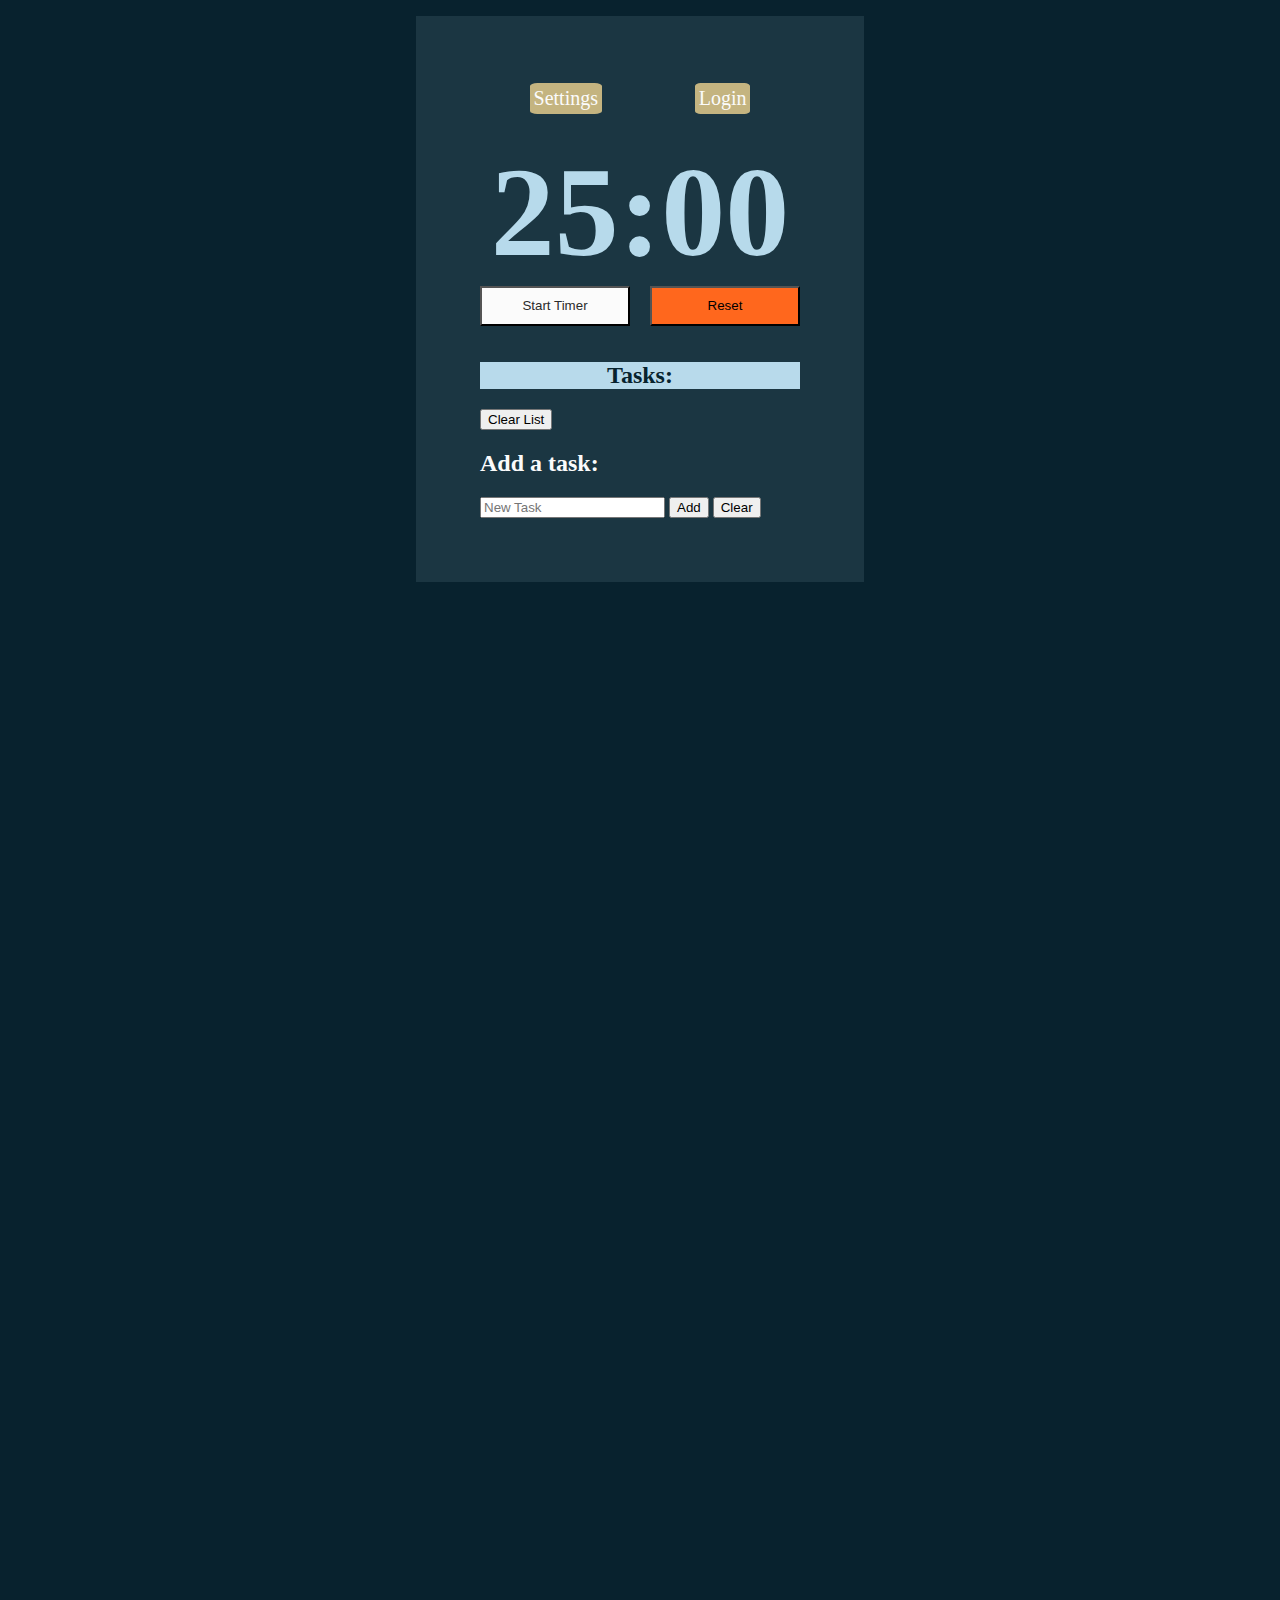
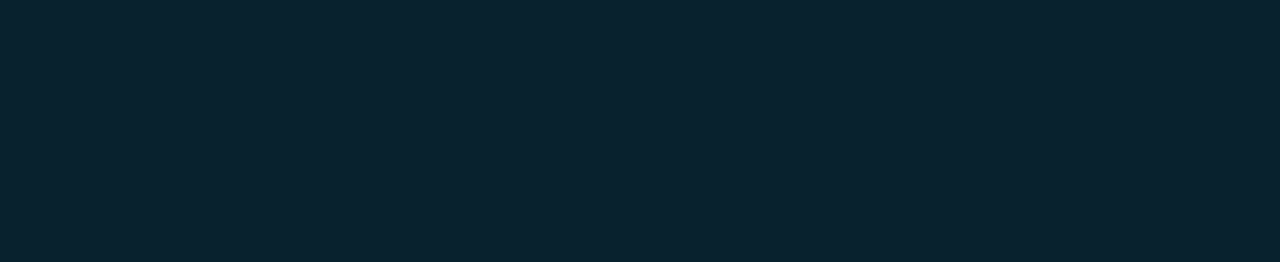
==== index.html @ 4bff12ad "fixed alignment of start and reset button" ====
<!DOCTYPE html>
<html>
<head>
  <link rel="stylesheet" href="styles.css">
</head>
<div id="main">
    <body>
        <div id="all">
            <div id="SettingsLogin">
                <div id="settings">
                    Settings
                </div>
                <div id="login">
                    Login
                </div>
            </div>
            <div id="timer-container">
                <h1>
                    <div id="timer">
                        <span id="minute">25</span> : 
                        <span id="seconds">00</span>
                    </div>
                    <input type="button" id="mixBut" style="width:150px;height:40px;" value="Start Timer" />
                    <button id="reset-btn" style="width:150px;height:40px;">Reset</button>
                </h1>
                <!-- 25:00 -->
                <script>
                    var twentyfiveMinutes = 60 * 25;
                    var pomodoro = 1;
                    //Timer Functions
                    window.onload = () => {
                        let minute = 0;
                        let seconds = 0;
                        let totalSeconds = twentyfiveMinutes;
                        let intervalId = null;
                        function startTimer() {
                            --totalSeconds;
                            seconds = Math.floor(totalSeconds % 60);
                            minute = Math.floor((totalSeconds / 60) % 60);
                            minute = minute < 10 ? "0" + minute : minute;
                            seconds = seconds < 10 ? "0" + seconds : seconds;
                            document.getElementById("minute").innerHTML = minute;
                            document.getElementById("seconds").innerHTML = seconds;
                            if(totalSeconds == 0){
                                totalSeconds = twentyfiveMinutes;
                                clearInterval(intervalId);
                                sound();
                            }
                        }
                        var mixBut = document.getElementById("mixBut");
                        mixBut.addEventListener("click", Start);
                        var resetTimer = document.getElementById("reset-btn");
                        resetTimer.addEventListener("click", Reset);
                        function Start(){
                            intervalId = setInterval(startTimer, 1000);
                            console.log("Started");
                            mixBut.removeEventListener("click", Start);
                            mixBut.addEventListener("click", Stop);
                            document.getElementById("mixBut").style.background = "indianred";
                            mixBut.value = "Stop Timer";
                        }
                        function Stop(){
                        if (intervalId){
                            clearInterval(intervalId);
                        }
                        console.log("Stopped");
                        mixBut.removeEventListener("click", Stop);
                        mixBut.addEventListener("click", Start);
                        document.getElementById("mixBut").style.background = "lightgreen";
                        mixBut.value = "Start Timer";
                        }
                        function Reset(){
                            totalSeconds = twentyfiveMinutes;
                            document.getElementById("minute").innerHTML = '00';
                            document.getElementById("seconds").innerHTML = '00';
                        }
                    }
                </script>
            </div>
            <div id="StartReset">
                <!-- <div id="start">
                    Start
                </div>
                <div id="reset">
                    Reset
                </div> -->
            </div>
            <div id="tasklist">
                <div id="task-container">
                    <h2>Tasks:</h2>
                    <ul id="tasks"></ul>
                </div>
                <input type="button" id="clearList" value="Clear List" />
                <form action="#" method="post" id="taskform">
                    <div>
                      <h2>Add a task:</h2>
                      <input type="text" name="newitem" id="newitem" placeholder="New Task" />
                      <input type="submit" value="Add" />
                      <input type="reset" value="Clear" />
                    </div>
                </form>
                <script>
                    (function(){
                        var todo = document.querySelector( '#tasks' ),
                            form = document.querySelector( 'form' ),
                            field = document.querySelector( '#newitem' );
                        form.addEventListener( 'submit', function( event ) {
                            var text = field.value;
                            if ( text !== '' ) {
                                todo.innerHTML += '<li>' + text +
                                ' <button onclick="Check(this);">check as done</button> <button onclick="Delete(this);">X</button> </li>';
                                field.value = '';
                            }
                            event.preventDefault();
                        }, false);
                        })();

                        function Check(curr){
                            if(curr.parentNode.innerHTML.charAt(0) == "✓"){
                                curr.parentNode.innerHTML= curr.parentNode.innerHTML.substring(1);
                            }
                            else{
                                curr.parentNode.innerHTML = "✓ " + curr.parentNode.innerHTML;
                            }
                        }

                        function Delete(curr){
                            curr.parentNode.parentNode.removeChild(curr.parentNode);    
                        }

                        var listClear = document.getElementById("clearList");

                        listClear.addEventListener("click", noList);

                        function noList(){
                            var ul = document.getElementById("tasks");
                            ul.innerHTML = "";
                        }
                        //refresh confirmation
                        window.onbeforeunload = function(event)
                        {
                            return confirm("Confirm refresh");
                        };
                </script>
            </div>
        </div>
        <!-- TODO: separate and organize html, css, js -->
        <!-- <script src = "assets/scripts/clock.js"></script> --> 
    </body>
</div>
</html>
---- styles.css ----
html{
    background-color: #fbfbfb;
}

body {
    background-color: #08222e;
    padding-bottom: 100%;
    margin: 0;
    color: #fbfbfb;
}

#all{
    background-color: #1B3642;
    width: 20rem;
    margin: 0 auto;
    margin-top: 1em;
    padding: 4rem;
}

#main {
    display: flex;
    flex-direction: column;
    justify-content: center;
}

#timer {
    display: flex;
    justify-content: center;
    font-size: 4em;
    margin-top: 1rem;
    color: #b7daeb;
}

#SettingsLogin {
    display: flex;
    justify-content: center;
    flex-direction: row;
    font-size: 1.25em;
    align-items: center;
    padding: 1%;
}

#settings {
    background-color: #C4B480;
    margin: 0 auto;
    border-radius: 10%;
    padding: .25rem;  
}

#login { 
    background-color: #C4B480;
    margin: 0 auto;
    border-radius: 10%;
    padding: .25rem;
}

#StartReset {
    display: flex;
    justify-content: center;
    flex-direction: row;
    font-size: 2em;
    padding: 1%;
    padding-top: 1em;
    align-items: center;
}

ul {
    text-align: left;
}

/* #start {
    background-color: #fbfbfb;
    color: #2b2b2b;
    margin: 0 auto;
    padding: .25rem;  
    border-radius: 10%;
} */
#mixBut {
    background-color: #fbfbfb;
    color: #2b2b2b;
    /* margin: 0 auto; */
    float: left;
    padding: .25rem;  
    /* border-radius: 10%; */
}

/* #reset {
    background-color: #ff671d;
    margin: 0 auto;
    padding: .25rem;  
    border-radius: 10%;
} */
#reset-btn {
    background-color: #ff671d;
    margin: 0 auto;
    float: right;
    padding: .25rem;  
    /* border-radius: 10%; */
}

#task-container {
    background-color: #b8daeb;
    align-items: center;
    color: #07232e;
    text-align: center;
}

#tasks {
    background-color: #fbfbfb;
    color: #2b2b2b;
}
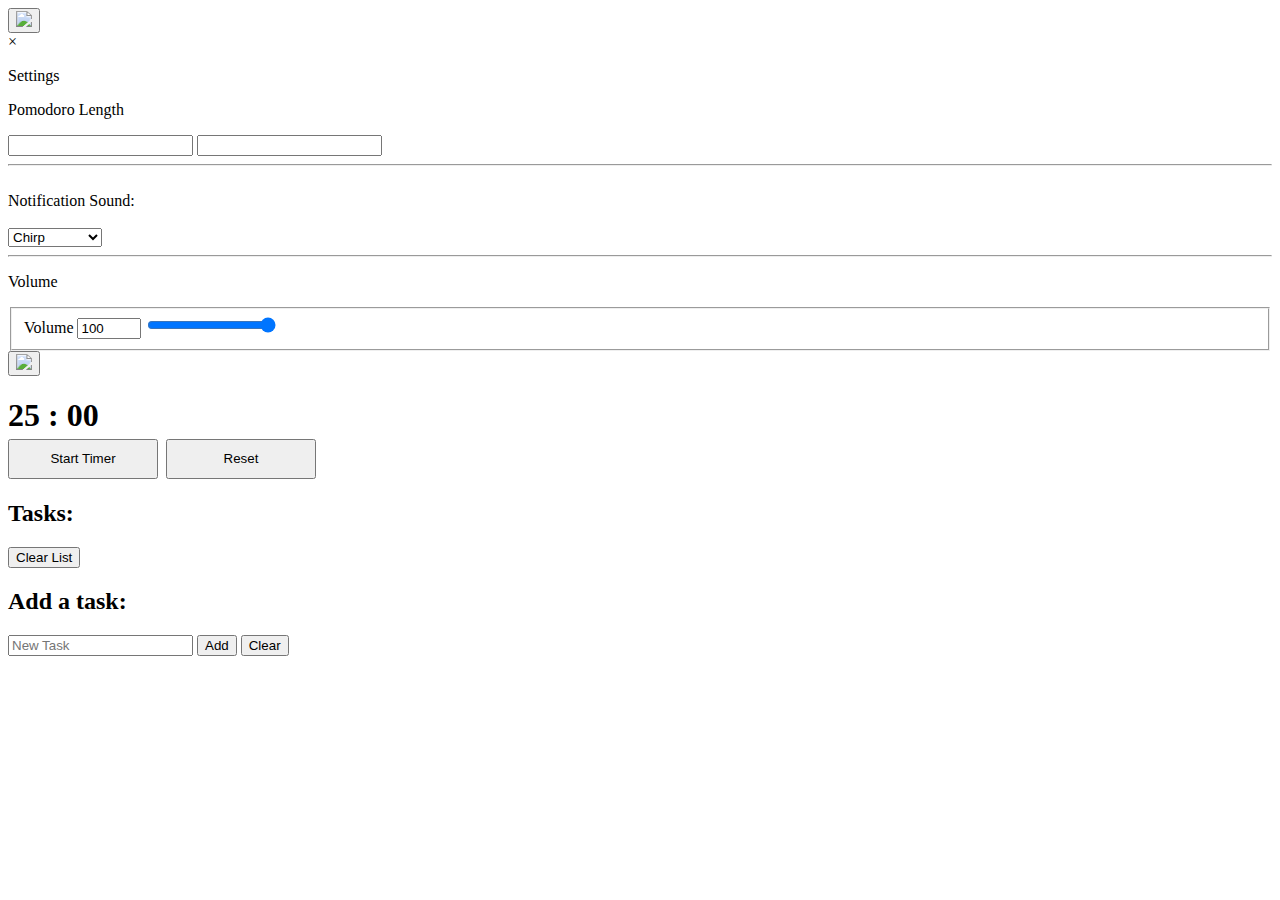
==== commit 3f3f52c9: "added volume, infinite loop, sound select" ====
--- a/index.html
+++ b/index.html
@@ -1,18 +1,56 @@
 <!DOCTYPE html>
 <html>
 <head>
-  <link rel="stylesheet" href="styles.css">
+  <link rel="stylesheet" href="styles/styles.css">
+  <link rel="stylesheet" href="https://cdnjs.cloudflare.com/ajax/libs/font-awesome/4.7.0/css/font-awesome.min.css">
+  <meta charset="utf-8"> 
 </head>
 <div id="main">
     <body>
         <div id="all">
             <div id="SettingsLogin">
-                <div id="settings">
-                    Settings
+                <button id="settings-btn" > 
+                    <img src="images/cog-solid.svg" height="35"/>
+                </button>
+                <!-- FIXME: modal isn't responsive with window size -->
+                <!-- pop up modal for settings -->
+                <div id="settings-modal" class="modal">
+                    <div class="modal-settings-content">
+                        <span class="close">&times;</span>
+                        <span id="modal-title"><p>Settings</p></span>
+                        <div class="modal-settings-customization">
+                            <p>Pomodoro Length</p>
+                                <input type="number" class="minutes" min="0" step="1" id="userMins"/>
+                                <input type="number" class="seconds" min="0" step="1" id="userSecs"/>
+                                <br><hr style="color: black;"><br>
+                            <!-- <p>Notification Sound</p> -->
+                                <!-- <form action="/action_page.php"> --> <!-- if 2 forms open, task doesnt work -->
+                                <label for="cars">Notification Sound:</label>
+                                <br><br>
+                                <select id="changeSelect" name="alarmMusic" onselect="sound()">
+                                    <option value="Chirp">Chirp</option>
+                                    <option value="Alarm-Clock">Alarm Clock</option>
+                                    <option value="None">None</option>
+                                </select>
+                                </form>
+                                <hr>
+                            <p>Volume</p>
+                            <!-- Add volume adjuster -->
+                            <fieldset id="volume-controls">
+                                <div id="volume-grid-container">
+                                  <label for="volume-number" id="volume-text">Volume</label>
+                                  <input id="volume-number" name="volume-number" type="number" min="0" max="100"
+                                    value="100">
+                                  <input id="volume-slider" name="volume-slider" type="range" min="0" max="100"
+                                    value="100">
+                                </div>
+                            </fieldset>
+                        </div>
+                    </div>
                 </div>
-                <div id="login">
-                    Login
-                </div>
+                <button class="login-btn" > 
+                    <img src="images/profileIcon.png" height="35"/>
+                </button>
             </div>
             <div id="timer-container">
                 <h1>
@@ -24,66 +62,8 @@
                     <button id="reset-btn" style="width:150px;height:40px;">Reset</button>
                 </h1>
                 <!-- 25:00 -->
-                <script>
-                    var twentyfiveMinutes = 60 * 25;
-                    var pomodoro = 1;
-                    //Timer Functions
-                    window.onload = () => {
-                        let minute = 0;
-                        let seconds = 0;
-                        let totalSeconds = twentyfiveMinutes;
-                        let intervalId = null;
-                        function startTimer() {
-                            --totalSeconds;
-                            seconds = Math.floor(totalSeconds % 60);
-                            minute = Math.floor((totalSeconds / 60) % 60);
-                            minute = minute < 10 ? "0" + minute : minute;
-                            seconds = seconds < 10 ? "0" + seconds : seconds;
-                            document.getElementById("minute").innerHTML = minute;
-                            document.getElementById("seconds").innerHTML = seconds;
-                            if(totalSeconds == 0){
-                                totalSeconds = twentyfiveMinutes;
-                                clearInterval(intervalId);
-                                sound();
-                            }
-                        }
-                        var mixBut = document.getElementById("mixBut");
-                        mixBut.addEventListener("click", Start);
-                        var resetTimer = document.getElementById("reset-btn");
-                        resetTimer.addEventListener("click", Reset);
-                        function Start(){
-                            intervalId = setInterval(startTimer, 1000);
-                            console.log("Started");
-                            mixBut.removeEventListener("click", Start);
-                            mixBut.addEventListener("click", Stop);
-                            document.getElementById("mixBut").style.background = "indianred";
-                            mixBut.value = "Stop Timer";
-                        }
-                        function Stop(){
-                        if (intervalId){
-                            clearInterval(intervalId);
-                        }
-                        console.log("Stopped");
-                        mixBut.removeEventListener("click", Stop);
-                        mixBut.addEventListener("click", Start);
-                        document.getElementById("mixBut").style.background = "lightgreen";
-                        mixBut.value = "Start Timer";
-                        }
-                        function Reset(){
-                            totalSeconds = twentyfiveMinutes;
-                            document.getElementById("minute").innerHTML = '00';
-                            document.getElementById("seconds").innerHTML = '00';
-                        }
-                    }
-                </script>
             </div>
             <div id="StartReset">
-                <!-- <div id="start">
-                    Start
-                </div>
-                <div id="reset">
-                    Reset
-                </div> -->
             </div>
             <div id="tasklist">
                 <div id="task-container">
@@ -91,7 +71,7 @@
                     <ul id="tasks"></ul>
                 </div>
                 <input type="button" id="clearList" value="Clear List" />
-                <form action="#" method="post" id="taskform">
+                <form action="#" method="post">
                     <div>
                       <h2>Add a task:</h2>
                       <input type="text" name="newitem" id="newitem" placeholder="New Task" />
@@ -99,53 +79,10 @@
                       <input type="reset" value="Clear" />
                     </div>
                 </form>
-                <script>
-                    (function(){
-                        var todo = document.querySelector( '#tasks' ),
-                            form = document.querySelector( 'form' ),
-                            field = document.querySelector( '#newitem' );
-                        form.addEventListener( 'submit', function( event ) {
-                            var text = field.value;
-                            if ( text !== '' ) {
-                                todo.innerHTML += '<li>' + text +
-                                ' <button onclick="Check(this);">check as done</button> <button onclick="Delete(this);">X</button> </li>';
-                                field.value = '';
-                            }
-                            event.preventDefault();
-                        }, false);
-                        })();
-
-                        function Check(curr){
-                            if(curr.parentNode.innerHTML.charAt(0) == "✓"){
-                                curr.parentNode.innerHTML= curr.parentNode.innerHTML.substring(1);
-                            }
-                            else{
-                                curr.parentNode.innerHTML = "✓ " + curr.parentNode.innerHTML;
-                            }
-                        }
-
-                        function Delete(curr){
-                            curr.parentNode.parentNode.removeChild(curr.parentNode);    
-                        }
-
-                        var listClear = document.getElementById("clearList");
-
-                        listClear.addEventListener("click", noList);
-
-                        function noList(){
-                            var ul = document.getElementById("tasks");
-                            ul.innerHTML = "";
-                        }
-                        //refresh confirmation
-                        window.onbeforeunload = function(event)
-                        {
-                            return confirm("Confirm refresh");
-                        };
-                </script>
-            </div>
+            </div> 
         </div>
         <!-- TODO: separate and organize html, css, js -->
-        <!-- <script src = "assets/scripts/clock.js"></script> --> 
+        <script src = "scripts/pomo.js"></script> 
     </body>
 </div>
 </html>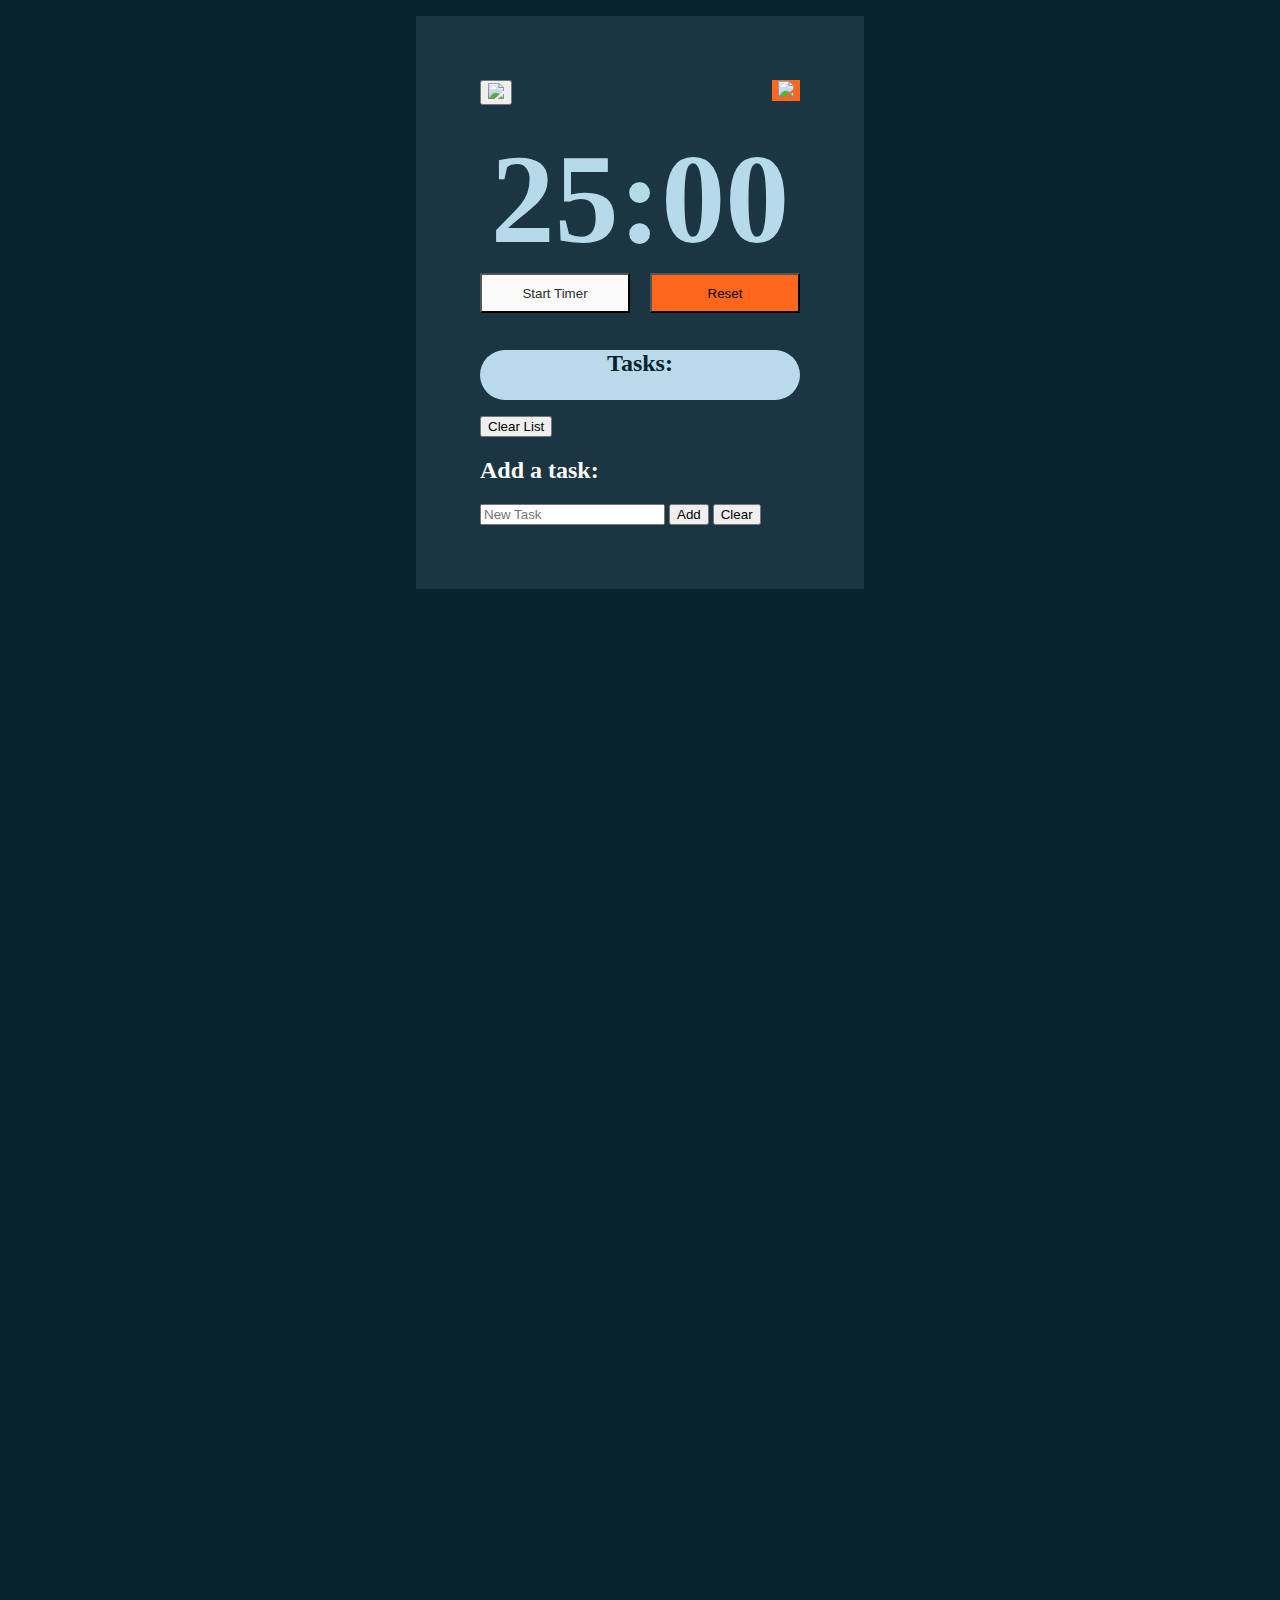
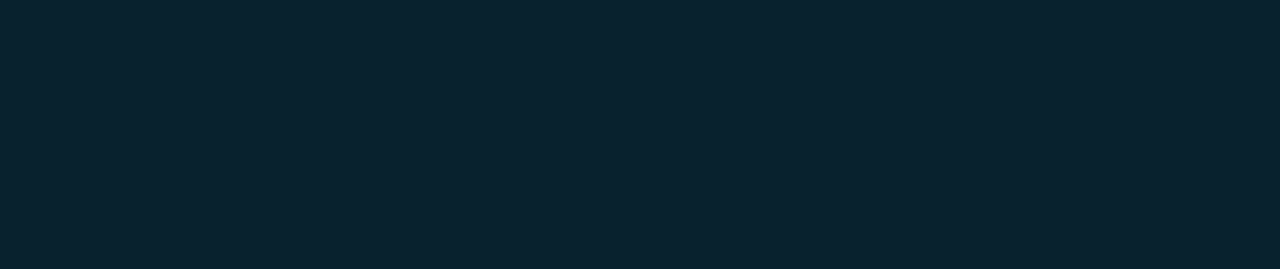
==== commit aeaf6398: "fix spacing around tasks" ====
--- a/index.html
+++ b/index.html
@@ -61,13 +61,12 @@
                     <input type="button" id="mixBut" style="width:150px;height:40px;" value="Start Timer" />
                     <button id="reset-btn" style="width:150px;height:40px;">Reset</button>
                 </h1>
-                <!-- 25:00 -->
             </div>
             <div id="StartReset">
             </div>
             <div id="tasklist">
                 <div id="task-container">
-                    <h2>Tasks:</h2>
+                    <span id="tasks-title"><h2>Tasks:</h2></span>
                     <ul id="tasks"></ul>
                 </div>
                 <input type="button" id="clearList" value="Clear List" />
@@ -81,7 +80,6 @@
                 </form>
             </div> 
         </div>
-        <!-- TODO: separate and organize html, css, js -->
         <script src = "scripts/pomo.js"></script> 
     </body>
 </div>
--- a/styles/styles.css
+++ b/styles/styles.css
@@ -0,0 +1,201 @@
+html{
+    background-color: #fbfbfb;
+}
+
+body {
+    background-color: #08222e;
+    padding-bottom: 100%;
+    margin: 0;
+    color: #fbfbfb;
+}
+
+#all{
+    background-color: #1B3642;
+    width: 20rem;
+    margin: 0 auto;
+    margin-top: 1em;
+    padding: 4rem;
+}
+
+#main {
+    display: flex;
+    flex-direction: column;
+    justify-content: center;
+}
+
+#timer {
+    display: flex;
+    justify-content: center;
+    font-size: 4em;
+    /* margin-top: 1rem; */
+    color: #b7daeb;
+}
+
+#SettingsLogin {
+    /* display: flex; */
+    /* justify-content: center; */
+    flex-direction: row;
+    font-size: 1.25em;
+    /* align-items: center; */
+    /* padding: 1%; */
+    /* padding-bottom: 10%; */
+}
+
+#settings {
+    background-color: #C4B480;
+    margin: 0 auto;
+    border-radius: 10%;
+    padding: .25rem;  
+}
+ .settings-btn {
+    background-color: rgba(251, 251, 251, 0.6);
+    background-repeat: no-repeat;
+    /* background-position: 50% 50%;
+    margin: 0 auto; */
+    float: left;
+    border: none;
+  } 
+  
+/* button span {
+    display: none;
+} */
+
+#login { 
+    background-color: #C4B480;
+    margin: 0 auto;
+    border-radius: 10%;
+    padding: .25rem;
+}
+.login-btn {
+    background-color: #ff671d;
+    background-repeat: no-repeat;
+    /* background-position: 50% 50%;
+    margin: 0 auto; */
+    /* put the height and width of your image here */
+    /* height: 50px;
+    width: 100px; */
+    border: none;
+    float: right;
+  } 
+
+#StartReset {
+    display: flex;
+    justify-content: center;
+    flex-direction: row;
+    font-size: 2em;
+    padding: 1%;
+    padding-top: 1em;
+    align-items: center;
+}
+
+ul {
+    text-align: left;
+}
+
+/* start btn */
+#mixBut {
+    background-color: #fbfbfb;
+    color: #2b2b2b;
+    margin: 0 auto;
+    float: left;
+    padding: .25rem;  
+    /* border-radius: 10%; */
+}
+
+#reset-btn {
+    background-color: #ff671d;
+    margin: 0 auto;
+    float: right;
+    padding: .25rem;  
+    /* border-radius: 10%; */
+}
+
+#task-container {
+    background-color: #b8daeb;
+    border-radius: 25px;
+    align-items: center;
+    color: #07232e;
+    text-align: center;
+    padding-bottom: 3px;
+    margin-bottom: 1em;
+}
+
+#tasks {
+    background-color: #fbfbfb;
+    color: #2b2b2b;
+    border-radius: 25px;
+}
+
+#tasks-title {
+    /* margin: 0;
+    line-height: 1; */
+}
+
+.modal {
+    display: none; /* Hidden by default */
+    position: fixed; /* Stay in place */
+    z-index: 1; /* Sit on top */
+    left: 0;
+    top: 0;
+    width: 100%; /* Full width */
+    height: 100%; /* Full height */
+    overflow: auto; /* Enable scroll if needed */
+    background-color: rgb(0,0,0); /* Fallback color */
+    background-color: rgba(0,0,0,0.4); /* Black w/ opacity */
+}
+
+#settings-modal {
+    background-color: transparent;
+}
+
+/* whole modal popup */
+.modal-settings-content { 
+    /* display: flex;
+    flex-direction: column; */
+    background-color: #fefefe;
+    color: #2b2b2b;
+    margin: 4em auto; /* 15% from the top and centered */
+    padding: 25px;
+    /* change padding for modal size */
+    padding-bottom: 1em; 
+    border: 1px solid #888;
+    /* min-width: 100px; */
+    max-width: 20vw;
+    /* white-space:nowrap; */
+}
+
+#modal-title {
+    font-size: 3vw;
+    text-align: center;
+    vertical-align: top;
+}
+
+.modal-settings-customization {
+    border-top: 0.1vw solid black;
+    font-size: 1.5vw;
+    width:100%;
+}
+
+.minutes {
+    width: 45%;
+    float: left;
+ }
+
+.seconds{
+    width: 45%;
+    float: right;
+}
+
+.close {
+    color: #aaa;
+    float: right;
+    font-size: 28px;
+    font-weight: bold;
+}
+
+.close:hover,
+.close:focus {
+  color: #2b2b2b;
+  text-decoration: none;
+  cursor: pointer;
+}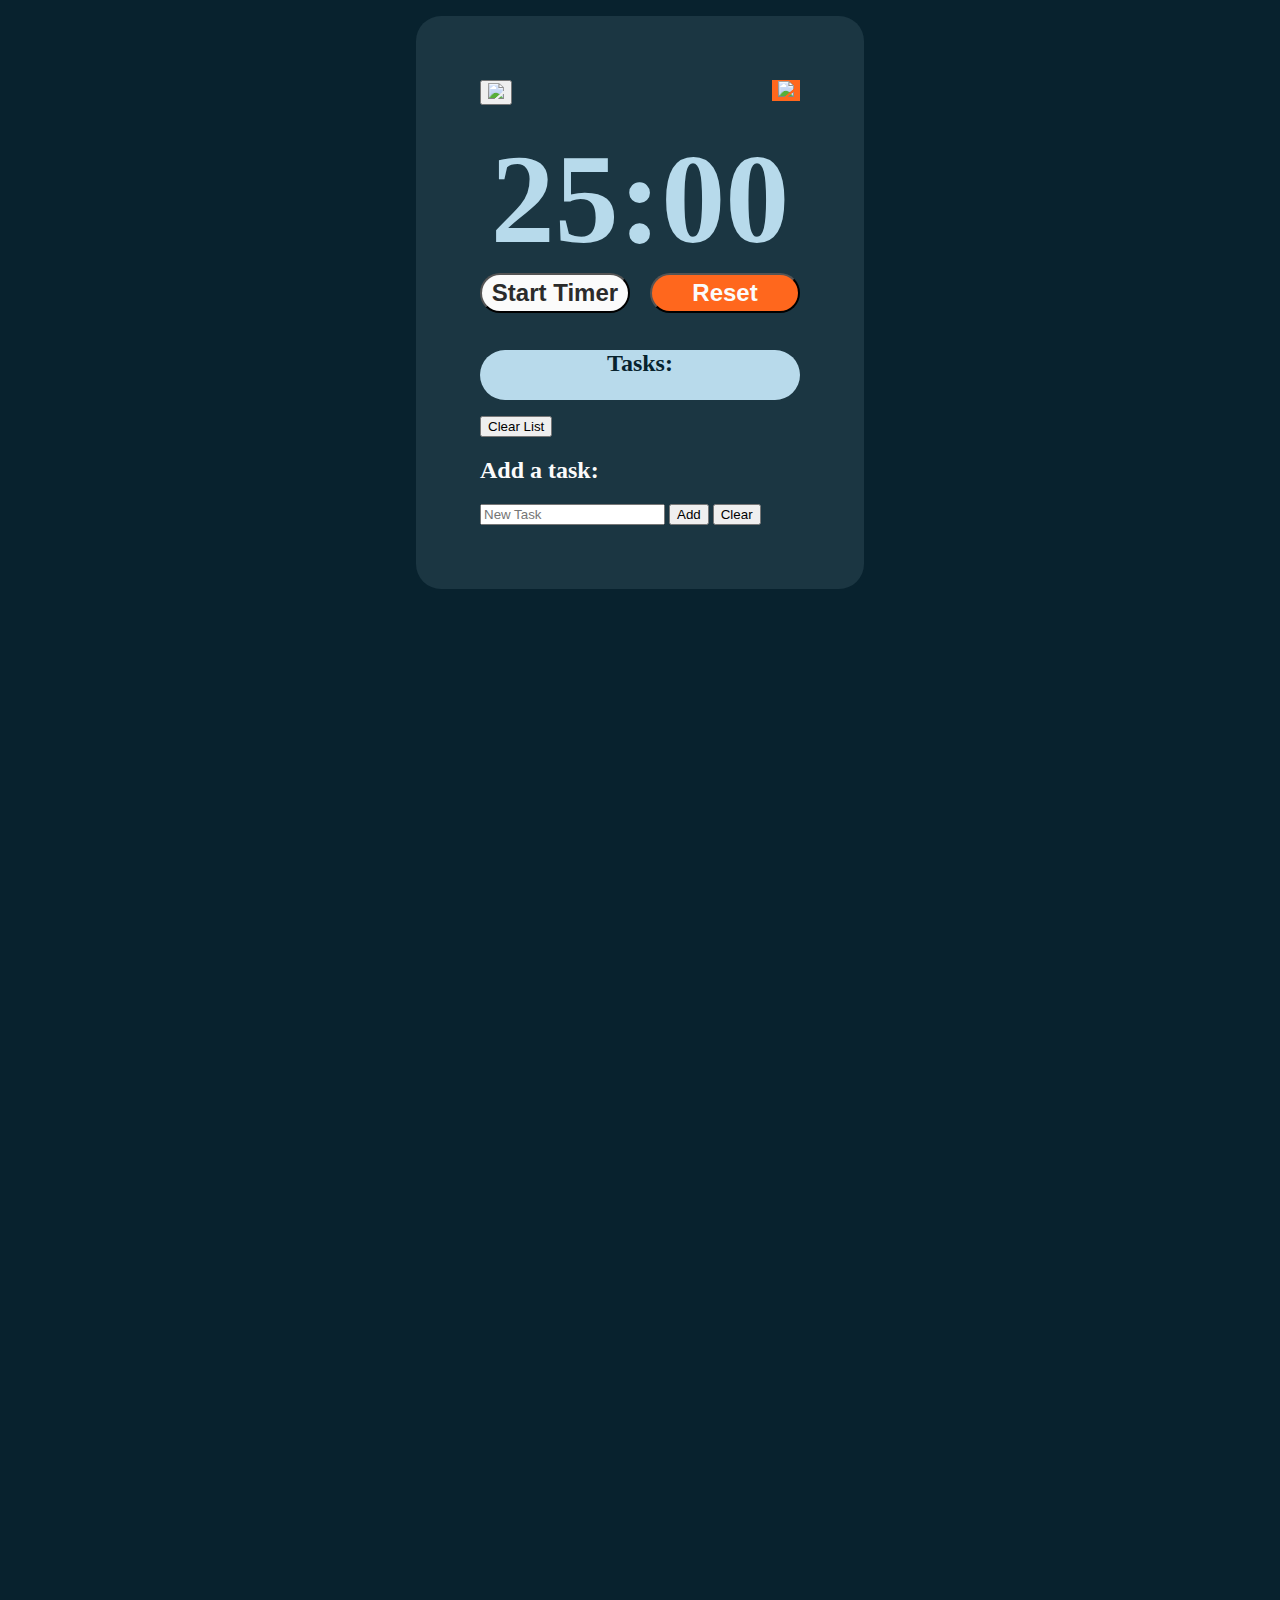
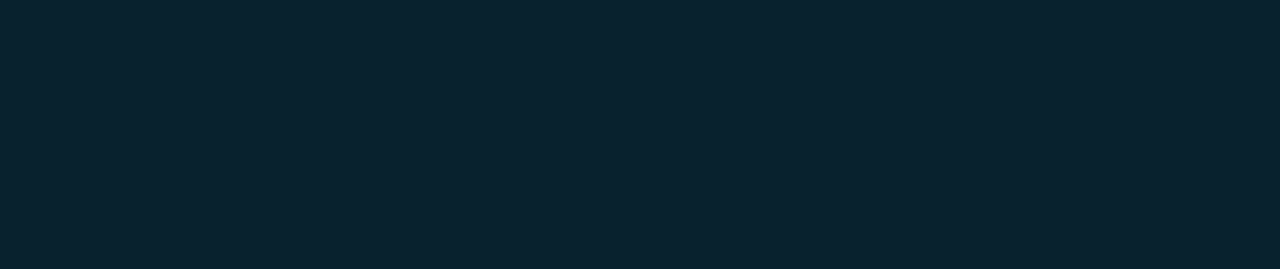
==== commit 0a22d6cf: "custom timer length" ====
--- a/index.html
+++ b/index.html
@@ -20,7 +20,7 @@
                         <span id="modal-title"><p>Settings</p></span>
                         <div class="modal-settings-customization">
                             <p>Pomodoro Length</p>
-                                <input type="number" class="minutes" min="0" step="1" id="userMins"/>
+                                <input type="number" class="minutes" id="userMins"/>
                                 <input type="number" class="seconds" min="0" step="1" id="userSecs"/>
                                 <br><hr style="color: black;"><br>
                             <!-- <p>Notification Sound</p> -->
@@ -34,8 +34,8 @@
                                 </select>
                                 </form>
                                 <hr>
-                            <p>Volume</p>
-                            <!-- Add volume adjuster -->
+                            <!-- Volume adjuster -->
+                            <br>
                             <fieldset id="volume-controls">
                                 <div id="volume-grid-container">
                                   <label for="volume-number" id="volume-text">Volume</label>
@@ -51,6 +51,16 @@
                 <button class="login-btn" > 
                     <img src="images/profileIcon.png" height="35"/>
                 </button>
+                <!-- TODO: modal for login? -->
+                <!-- <div id="settings-modal" class="modal">
+                    <div class="modal-settings-content">
+                        <span class="close">&times;</span>
+                        <span id="modal-title"><p>Login</p></span>
+                        <div class="modal-settings-customization">
+                            <p>Hello</p>
+                        </div>
+                    </div>
+                </div> -->
             </div>
             <div id="timer-container">
                 <h1>
@@ -68,6 +78,7 @@
                 <div id="task-container">
                     <span id="tasks-title"><h2>Tasks:</h2></span>
                     <ul id="tasks"></ul>
+                    <!-- TODO: Add number of pomos next to task -->
                 </div>
                 <input type="button" id="clearList" value="Clear List" />
                 <form action="#" method="post">
@@ -76,6 +87,7 @@
                       <input type="text" name="newitem" id="newitem" placeholder="New Task" />
                       <input type="submit" value="Add" />
                       <input type="reset" value="Clear" />
+                      <!-- TODO: Add number of pomos when creating task -->
                     </div>
                 </form>
             </div> 
--- a/styles/styles.css
+++ b/styles/styles.css
@@ -15,6 +15,7 @@
     margin: 0 auto;
     margin-top: 1em;
     padding: 4rem;
+    border-radius: 25px;
 }
 
 #main {
@@ -99,7 +100,9 @@
     margin: 0 auto;
     float: left;
     padding: .25rem;  
-    /* border-radius: 10%; */
+    border-radius: 25px;
+    font-weight: bold;
+    font-size: 1.5rem;
 }
 
 #reset-btn {
@@ -107,7 +110,10 @@
     margin: 0 auto;
     float: right;
     padding: .25rem;  
-    /* border-radius: 10%; */
+    border-radius: 25px;
+    color: #fbfbfb;
+    font-weight: bold;
+    font-size: 1.5rem;
 }
 
 #task-container {
@@ -176,6 +182,7 @@
     width:100%;
 }
 
+
 .minutes {
     width: 45%;
     float: left;
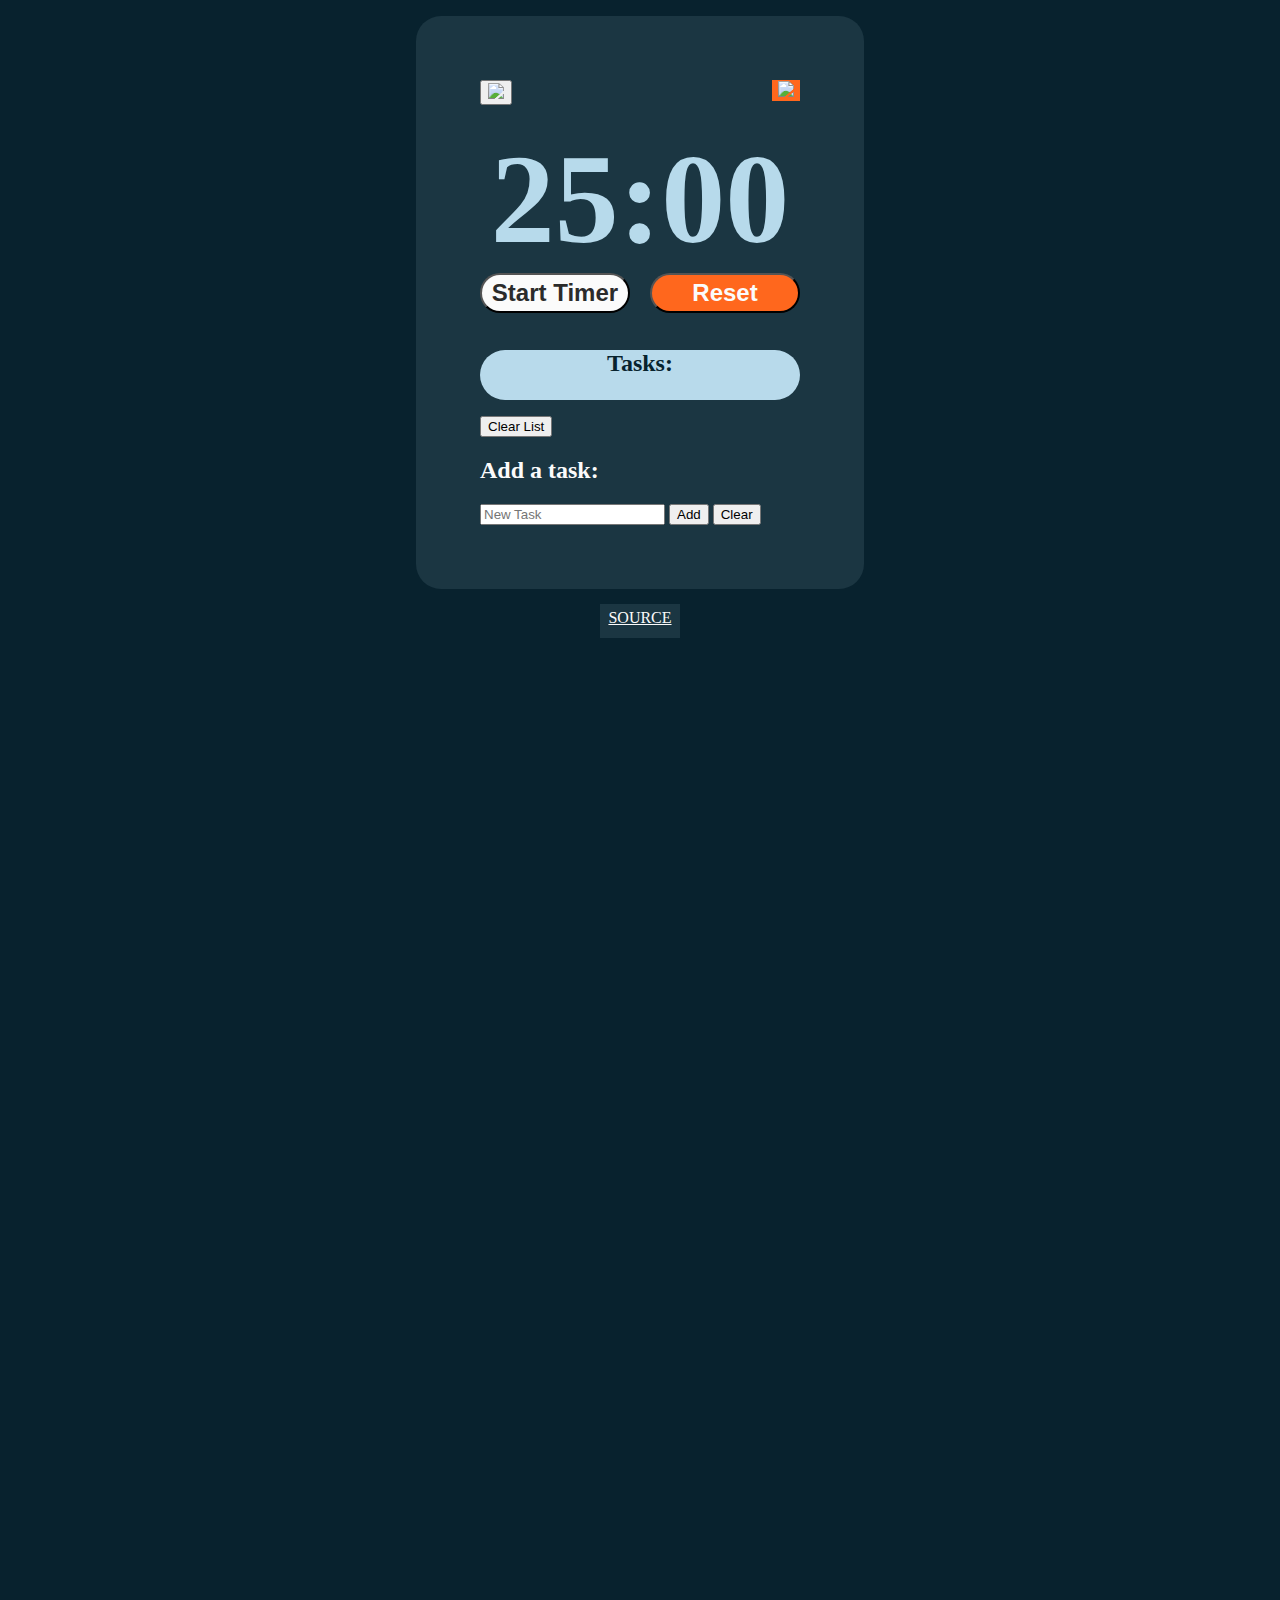
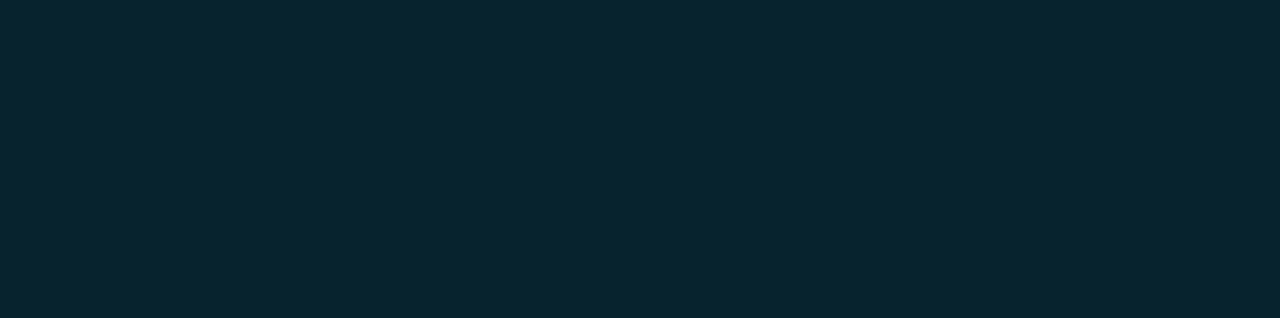
==== commit fd47f786: "added source button" ====
--- a/index.html
+++ b/index.html
@@ -93,6 +93,7 @@
             </div> 
         </div>
         <script src = "scripts/pomo.js"></script> 
+        <a href="https://github.com/arelae/testPomo">SOURCE</a>
     </body>
 </div>
 </html>--- a/styles/styles.css
+++ b/styles/styles.css
@@ -7,6 +7,17 @@
     padding-bottom: 100%;
     margin: 0;
     color: #fbfbfb;
+}
+
+a {
+    color: #fbfbfb;
+    background-color: #1B3642;
+    width: 5rem;
+    height: 1.5rem;
+    text-align: center;
+    padding: 5px 0;
+    margin: 0 auto;
+    margin-top: 15px;
 }
 
 #all{
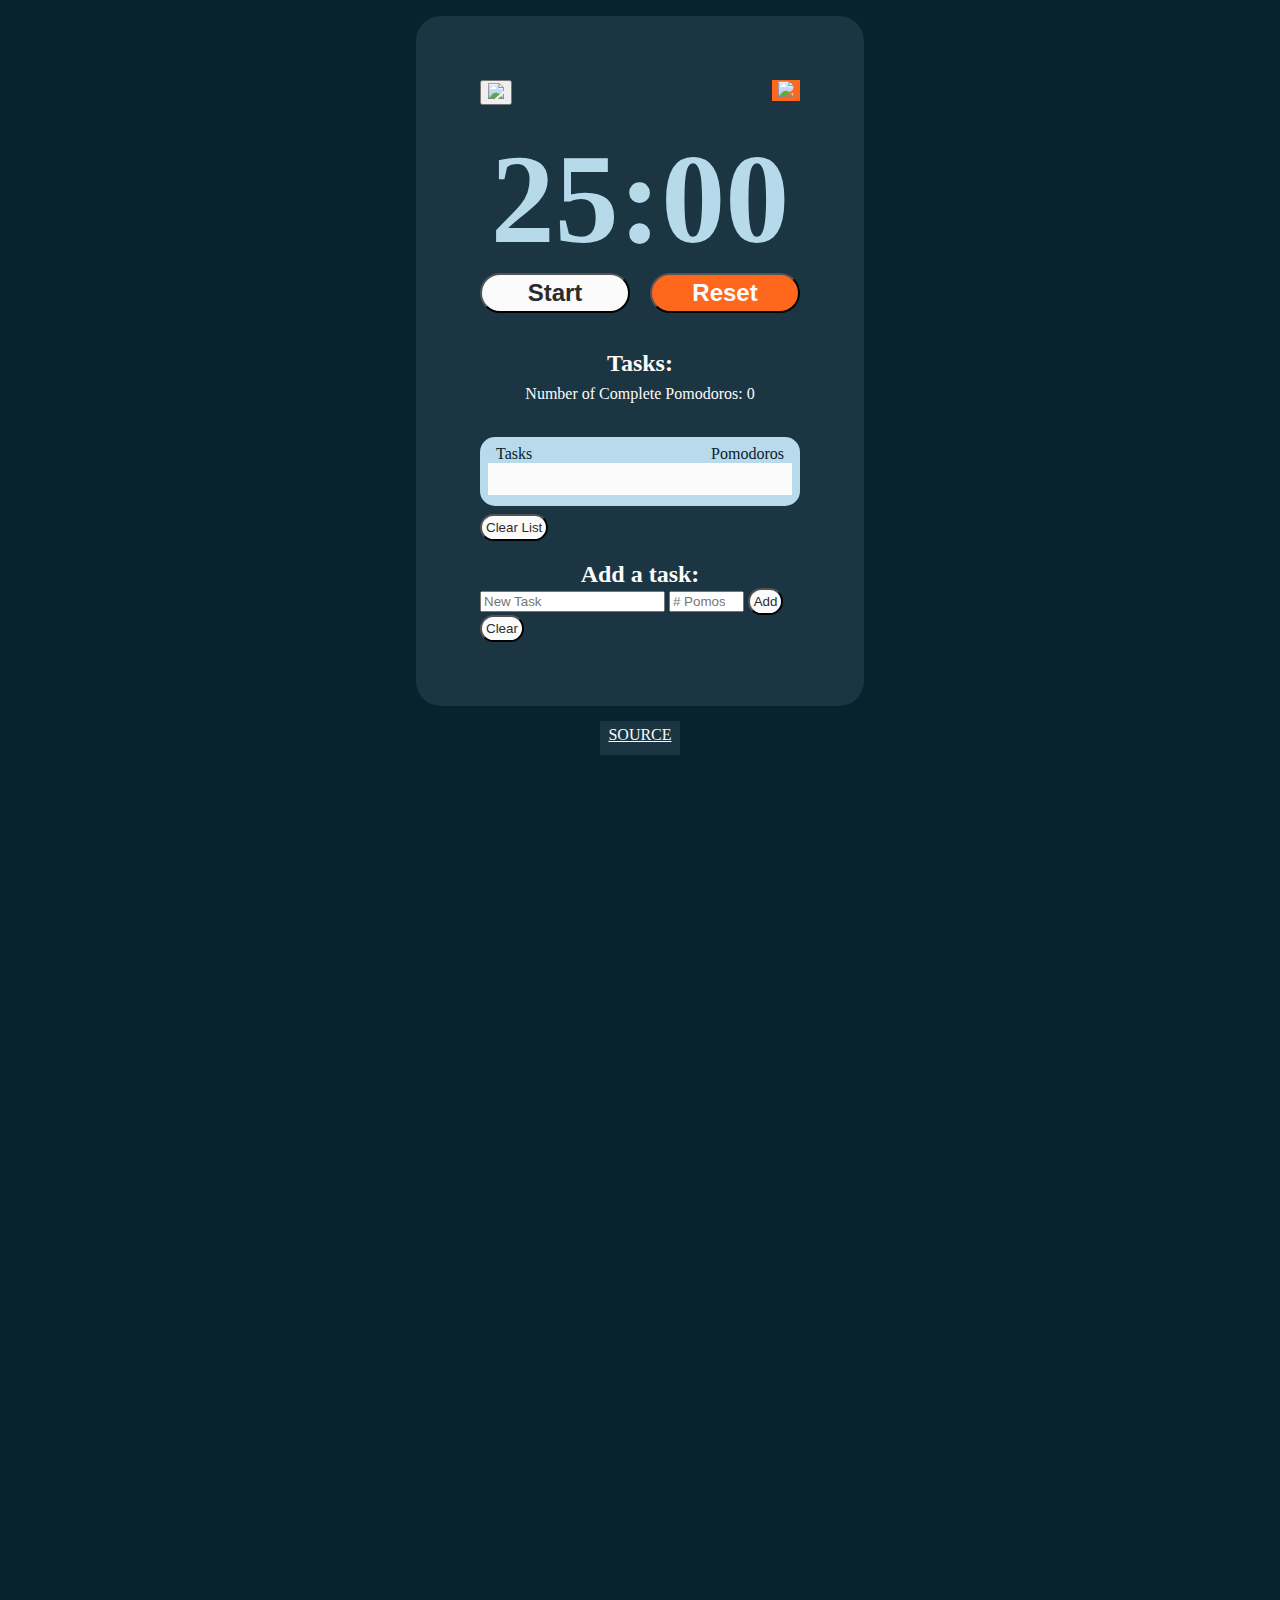
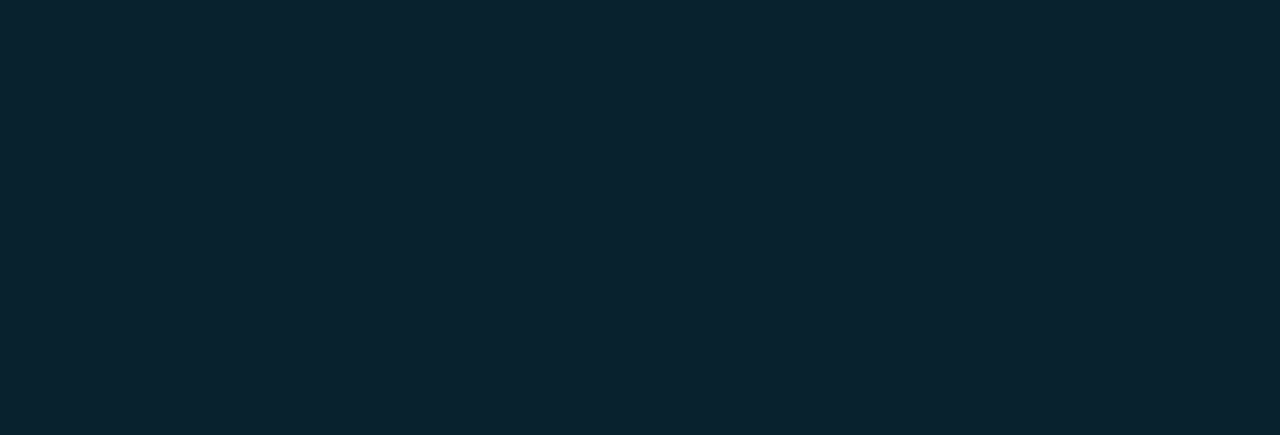
==== commit 6f52073c: "custom sounds, number of pomos input, secs/mins" ====
--- a/index.html
+++ b/index.html
@@ -19,13 +19,17 @@
                         <span class="close">&times;</span>
                         <span id="modal-title"><p>Settings</p></span>
                         <div class="modal-settings-customization">
+                            <p>Pomodoro's Long Break</p>
+                                <input type="number" class="pomos" id="userPomos"/>
+                            <p>Length of Long Break</p>
+                                <input type="number" class="pomos" id="breakPomos"/>
                             <p>Pomodoro Length</p>
                                 <input type="number" class="minutes" id="userMins"/>
                                 <input type="number" class="seconds" min="0" step="1" id="userSecs"/>
                                 <br><hr style="color: black;"><br>
                             <!-- <p>Notification Sound</p> -->
                                 <!-- <form action="/action_page.php"> --> <!-- if 2 forms open, task doesnt work -->
-                                <label for="cars">Notification Sound:</label>
+                                <label for="sounds">Notification Sound:</label>
                                 <br><br>
                                 <select id="changeSelect" name="alarmMusic" onselect="sound()">
                                     <option value="Chirp">Chirp</option>
@@ -68,26 +72,36 @@
                         <span id="minute">25</span> : 
                         <span id="seconds">00</span>
                     </div>
-                    <input type="button" id="mixBut" style="width:150px;height:40px;" value="Start Timer" />
+                    <input type="button" id="mixBut" style="width:150px;height:40px;" value="Start" />
                     <button id="reset-btn" style="width:150px;height:40px;">Reset</button>
                 </h1>
             </div>
             <div id="StartReset">
             </div>
+            <h2>Tasks:</h2>
+            <p id="completePomos"></p>
+            <br>
             <div id="tasklist">
                 <div id="task-container">
-                    <span id="tasks-title"><h2>Tasks:</h2></span>
+                    <div id="tasks-title">   
+                        <div id="tasks-subtitle">
+                            <p style="float: left; width: 33%; text-align: left;">Tasks</p>
+                            <p style="float: right; width: 33%; text-align: right;">Pomodoros</p>
+                        </div>
+                        <br>
+                    </div>
                     <ul id="tasks"></ul>
                     <!-- TODO: Add number of pomos next to task -->
                 </div>
                 <input type="button" id="clearList" value="Clear List" />
                 <form action="#" method="post">
                     <div>
-                      <h2>Add a task:</h2>
-                      <input type="text" name="newitem" id="newitem" placeholder="New Task" />
-                      <input type="submit" value="Add" />
-                      <input type="reset" value="Clear" />
-                      <!-- TODO: Add number of pomos when creating task -->
+                        <h2>Add a task:</h2>
+                        <input type="text" name="newitem" id="newitem" placeholder="New Task" />
+                        <input type="number" name="newitempomo" id="newitempomo" placeholder="# Pomos" />
+                        <input type="submit" value="Add" id="add-btn" />
+                        <input type="reset" value="Clear" id="clear-btn" />
+                        <!-- TODO: Add number of pomos when creating task -->
                     </div>
                 </form>
             </div> 
--- a/styles/styles.css
+++ b/styles/styles.css
@@ -1,214 +1,248 @@
-html{
-    background-color: #fbfbfb;
+html {
+  background-color: #fbfbfb;
 }
 
 body {
-    background-color: #08222e;
-    padding-bottom: 100%;
-    margin: 0;
-    color: #fbfbfb;
+  background-color: #08222e;
+  padding-bottom: 100%;
+  margin: 0;
+  color: #fbfbfb;
 }
 
 a {
-    color: #fbfbfb;
-    background-color: #1B3642;
-    width: 5rem;
-    height: 1.5rem;
-    text-align: center;
-    padding: 5px 0;
-    margin: 0 auto;
-    margin-top: 15px;
-}
-
-#all{
-    background-color: #1B3642;
-    width: 20rem;
-    margin: 0 auto;
-    margin-top: 1em;
-    padding: 4rem;
-    border-radius: 25px;
+  color: #fbfbfb;
+  background-color: #1b3642;
+  height: 1.5rem;
+  width: 5rem;
+  text-align: center;
+  padding: 5px 0;
+  margin: 0 auto;
+  margin-top: 15px;
+}
+
+#all {
+  background-color: #1b3642;
+  width: 20rem;
+  margin: 0 auto;
+  margin-top: 1em;
+  padding: 4rem;
+  border-radius: 25px;
 }
 
 #main {
-    display: flex;
-    flex-direction: column;
-    justify-content: center;
+  display: flex;
+  flex-direction: column;
+  justify-content: center;
 }
 
 #timer {
-    display: flex;
-    justify-content: center;
-    font-size: 4em;
-    /* margin-top: 1rem; */
-    color: #b7daeb;
+  display: flex;
+  justify-content: center;
+  font-size: 4em;
+  /* margin-top: 1rem; */
+  color: #b7daeb;
 }
 
 #SettingsLogin {
-    /* display: flex; */
-    /* justify-content: center; */
-    flex-direction: row;
-    font-size: 1.25em;
-    /* align-items: center; */
-    /* padding: 1%; */
-    /* padding-bottom: 10%; */
+  /* display: flex; */
+  /* justify-content: center; */
+  flex-direction: row;
+  font-size: 1.25em;
+  /* align-items: center; */
+  /* padding: 1%; */
+  /* padding-bottom: 10%; */
 }
 
 #settings {
-    background-color: #C4B480;
-    margin: 0 auto;
-    border-radius: 10%;
-    padding: .25rem;  
-}
- .settings-btn {
-    background-color: rgba(251, 251, 251, 0.6);
-    background-repeat: no-repeat;
-    /* background-position: 50% 50%;
+  background-color: #c4b480;
+  margin: 0 auto;
+  border-radius: 10%;
+  padding: 0.25rem;
+}
+.settings-btn {
+  background-color: rgba(251, 251, 251, 0.6);
+  background-repeat: no-repeat;
+  /* background-position: 50% 50%;
     margin: 0 auto; */
-    float: left;
-    border: none;
-  } 
-  
-/* button span {
-    display: none;
-} */
-
-#login { 
-    background-color: #C4B480;
-    margin: 0 auto;
-    border-radius: 10%;
-    padding: .25rem;
+  float: left;
+  border: none;
+}
+
+#login {
+  background-color: #c4b480;
+  margin: 0 auto;
+  border-radius: 10%;
+  padding: 0.25rem;
 }
 .login-btn {
-    background-color: #ff671d;
-    background-repeat: no-repeat;
-    /* background-position: 50% 50%;
+  background-color: #ff671d;
+  background-repeat: no-repeat;
+  /* background-position: 50% 50%;
     margin: 0 auto; */
-    /* put the height and width of your image here */
-    /* height: 50px;
+  /* put the height and width of your image here */
+  /* height: 50px;
     width: 100px; */
-    border: none;
-    float: right;
-  } 
+  border: none;
+  float: right;
+}
 
 #StartReset {
-    display: flex;
-    justify-content: center;
-    flex-direction: row;
-    font-size: 2em;
-    padding: 1%;
-    padding-top: 1em;
-    align-items: center;
+  display: flex;
+  justify-content: center;
+  flex-direction: row;
+  font-size: 2em;
+  padding: 1%;
+  padding-top: 1em;
+  align-items: center;
 }
 
 ul {
-    text-align: left;
+  text-align: left;
 }
 
 /* start btn */
 #mixBut {
-    background-color: #fbfbfb;
-    color: #2b2b2b;
-    margin: 0 auto;
-    float: left;
-    padding: .25rem;  
-    border-radius: 25px;
-    font-weight: bold;
-    font-size: 1.5rem;
+  background-color: #fbfbfb;
+  color: #2b2b2b;
+  margin: 0 auto;
+  float: left;
+  padding: 0.25rem;
+  border-radius: 25px;
+  font-weight: bold;
+  font-size: 1.5rem;
 }
 
 #reset-btn {
-    background-color: #ff671d;
-    margin: 0 auto;
-    float: right;
-    padding: .25rem;  
-    border-radius: 25px;
-    color: #fbfbfb;
-    font-weight: bold;
-    font-size: 1.5rem;
+  background-color: #ff671d;
+  margin: 0 auto;
+  float: right;
+  padding: 0.25rem;
+  border-radius: 25px;
+  color: #fbfbfb;
+  font-weight: bold;
+  font-size: 1.5rem;
 }
 
 #task-container {
-    background-color: #b8daeb;
-    border-radius: 25px;
-    align-items: center;
-    color: #07232e;
-    text-align: center;
-    padding-bottom: 3px;
-    margin-bottom: 1em;
+  background-color: #b8daeb;
+  border-radius: 15px;
+  align-items: center;
+  color: #07232e;
+  text-align: center;
+  padding-bottom: 3px;
+  margin-bottom: 0.5rem;
 }
 
 #tasks {
-    background-color: #fbfbfb;
-    color: #2b2b2b;
-    border-radius: 25px;
-}
-
-#tasks-title {
-    /* margin: 0;
-    line-height: 1; */
+  background-color: #fbfbfb;
+  color: #2b2b2b;
+  padding: 1rem;
+  margin: 0.5em;
+  /* border-radius: 25px; */
+}
+
+#completePomos {
+  text-align: center;
+}
+
+h2 {
+  margin-bottom: 0;
+  text-align: center;
+}
+
+p {
+  margin-top: 0.5em;
+  margin-left: 1rem;
+  margin-right: 1rem;
+}
+
+#newitempomo {
+  width: 5em;
+}
+
+#add-btn {
+  background-color: #fbfbfb;
+  color: #2b2b2b;
+  margin: 0 auto;
+  /* float: left; */
+  padding: 0.25rem;
+  border-radius: 25px;
+  /* font-weight: bold; */
+  /* font-size: 1.5rem; */
+}
+
+#clear-btn,
+#clearList {
+  background-color: #fbfbfb;
+  color: #2b2b2b;
+  margin: 0 auto;
+  /* float: left; */
+  padding: 0.25rem;
+  border-radius: 25px;
+  /* font-weight: bold; */
+  /* font-size: 1.5rem; */
 }
 
 .modal {
-    display: none; /* Hidden by default */
-    position: fixed; /* Stay in place */
-    z-index: 1; /* Sit on top */
-    left: 0;
-    top: 0;
-    width: 100%; /* Full width */
-    height: 100%; /* Full height */
-    overflow: auto; /* Enable scroll if needed */
-    background-color: rgb(0,0,0); /* Fallback color */
-    background-color: rgba(0,0,0,0.4); /* Black w/ opacity */
+  display: none; /* Hidden by default */
+  position: fixed; /* Stay in place */
+  z-index: 1; /* Sit on top */
+  left: 0;
+  top: 0;
+  width: 100%; /* Full width */
+  height: 100%; /* Full height */
+  overflow: auto; /* Enable scroll if needed */
+  background-color: rgb(0, 0, 0); /* Fallback color */
+  background-color: rgba(0, 0, 0, 0.4); /* Black w/ opacity */
 }
 
 #settings-modal {
-    background-color: transparent;
+  background-color: transparent;
 }
 
 /* whole modal popup */
-.modal-settings-content { 
-    /* display: flex;
+.modal-settings-content {
+  /* display: flex;
     flex-direction: column; */
-    background-color: #fefefe;
-    color: #2b2b2b;
-    margin: 4em auto; /* 15% from the top and centered */
-    padding: 25px;
-    /* change padding for modal size */
-    padding-bottom: 1em; 
-    border: 1px solid #888;
-    /* min-width: 100px; */
-    max-width: 20vw;
-    /* white-space:nowrap; */
+  background-color: #fefefe;
+  color: #2b2b2b;
+  margin: 4em auto; /* 15% from the top and centered */
+  padding: 25px;
+  /* change padding for modal size */
+  padding-bottom: 1em;
+  border: 1px solid #888;
+  /* min-width: 100px; */
+  max-width: 20vw;
+  /* white-space:nowrap; */
 }
 
 #modal-title {
-    font-size: 3vw;
-    text-align: center;
-    vertical-align: top;
+  font-size: 3vw;
+  text-align: center;
+  vertical-align: top;
 }
 
 .modal-settings-customization {
-    border-top: 0.1vw solid black;
-    font-size: 1.5vw;
-    width:100%;
-}
-
+  border-top: 0.1vw solid black;
+  font-size: 1.5vw;
+  width: 100%;
+}
 
 .minutes {
-    width: 45%;
-    float: left;
- }
-
-.seconds{
-    width: 45%;
-    float: right;
+  width: 45%;
+  float: left;
+}
+
+.seconds {
+  width: 45%;
+  float: right;
 }
 
 .close {
-    color: #aaa;
-    float: right;
-    font-size: 28px;
-    font-weight: bold;
+  color: #aaa;
+  float: right;
+  font-size: 28px;
+  font-weight: bold;
 }
 
 .close:hover,
@@ -216,4 +250,4 @@
   color: #2b2b2b;
   text-decoration: none;
   cursor: pointer;
-}+}
